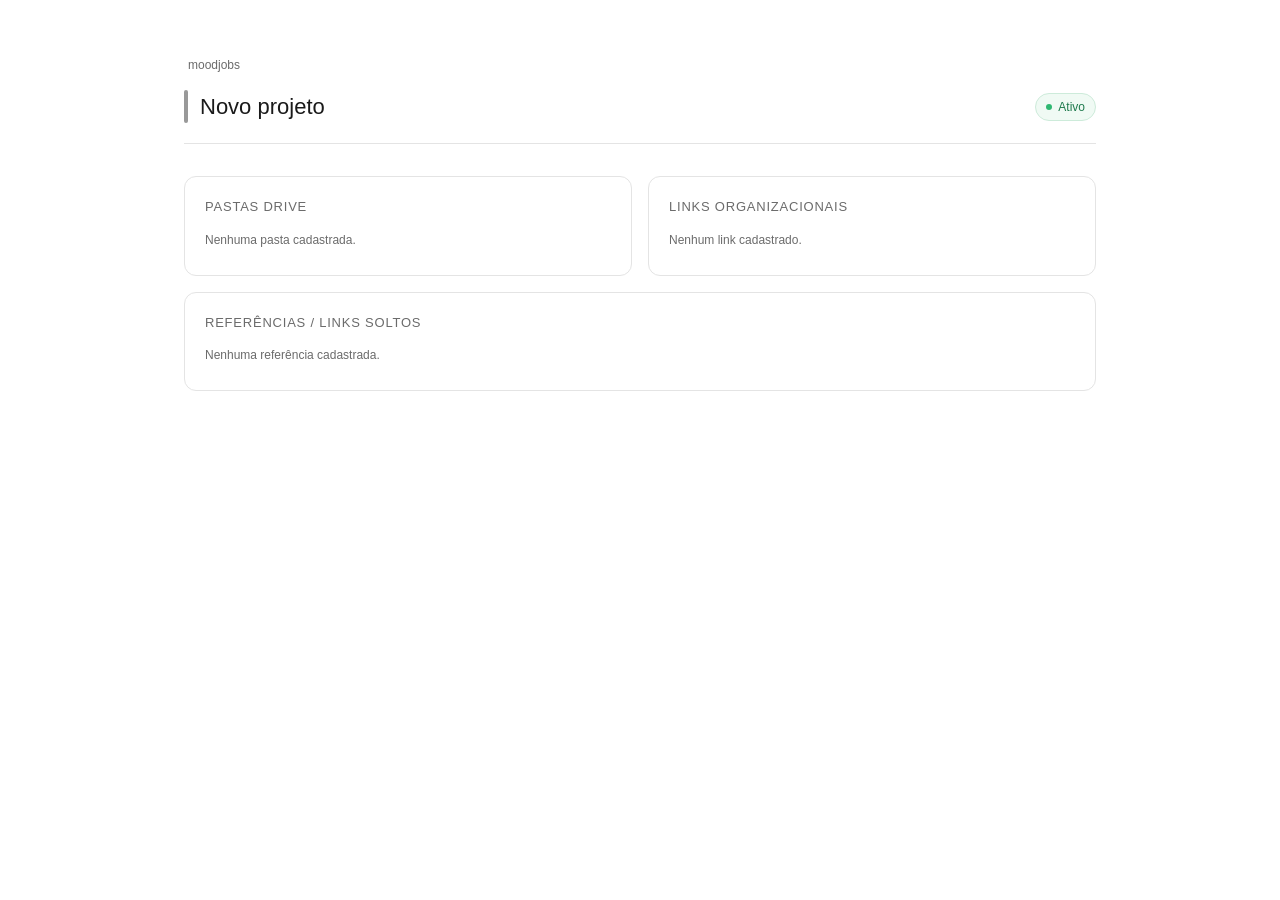
==== projeto.html @ 406882bc "Initial moodjobs hub: project index and per-project link template Static site with index page listin" ====
<!DOCTYPE html>
<html lang="pt-BR">
<head>
<meta charset="UTF-8">
<meta name="viewport" content="width=device-width, initial-scale=1.0">
<title>moodjobs</title>
<link rel="stylesheet" href="assets/style.css">
</head>
<body>
  <div class="page" id="project-page"></div>

  <script src="assets/script.js"></script>
</body>
</html>
---- assets/style.css ----
:root {
  --fg: #1a1a1a;
  --muted: #6b6b6b;
  --border: #e4e4e4;
  --bg-soft: #fafafa;
}

* { box-sizing: border-box; }

html, body {
  margin: 0;
  padding: 0;
  background: transparent;
}

body {
  color: var(--fg);
  font-family: -apple-system, BlinkMacSystemFont, "Inter", "Helvetica Neue", Arial, sans-serif;
  font-weight: 400;
  line-height: 1.5;
}

h1, h2, h3 { font-weight: 500; margin: 0; }
a { color: inherit; text-decoration: none; }

.page {
  max-width: 960px;
  margin: 0 auto;
  padding: 48px 24px;
}

/* ---------- status pills ---------- */
.pill {
  display: inline-flex;
  align-items: center;
  gap: 6px;
  font-size: 12px;
  font-weight: 500;
  padding: 4px 10px;
  border-radius: 999px;
  border: 1px solid var(--border);
}
.pill .dot { width: 6px; height: 6px; border-radius: 50%; flex-shrink: 0; }

.pill.ativo { color: #1f7a4d; border-color: #cdebda; background: #f0faf4; }
.pill.ativo .dot { background: #2fb872; }

.pill.aguardando { color: #9a6b00; border-color: #f3e3b8; background: #fdf8ec; }
.pill.aguardando .dot { background: #f0b429; }

.pill.pausado { color: #6b6b6b; border-color: var(--border); background: #f5f5f5; }
.pill.pausado .dot { background: #a0a0a0; }

.pill.concluido { color: #3656c2; border-color: #d4ddf7; background: #f0f3fd; }
.pill.concluido .dot { background: #5b7ce6; }

/* ---------- shared layout bits ---------- */
.section-title {
  font-size: 13px;
  text-transform: uppercase;
  letter-spacing: .06em;
  color: var(--muted);
  font-weight: 500;
  margin-bottom: 14px;
}

.sublabel {
  font-size: 12px;
  color: var(--muted);
  font-weight: 400;
  margin: 14px 0 6px;
}
.sublabel:first-of-type { margin-top: 0; }

.box {
  border: 1px solid var(--border);
  border-radius: 12px;
  padding: 20px;
}

.two-col {
  display: grid;
  grid-template-columns: 1fr 1fr;
  gap: 16px;
  margin-bottom: 16px;
}

@media (max-width: 720px) {
  .two-col { grid-template-columns: 1fr; }
}

/* ---------- link rows (icon + label + visualizar) ---------- */
.link-list {
  display: flex;
  flex-direction: column;
  gap: 8px;
}

.link-row {
  display: flex;
  align-items: center;
  gap: 10px;
  padding: 8px 10px 8px 12px;
  border-radius: 8px;
  border: 1px solid var(--border);
}

.link-row .icon {
  flex-shrink: 0;
  width: 18px;
  height: 18px;
  display: flex;
  align-items: center;
  justify-content: center;
  color: var(--muted);
}
.link-row .icon svg { width: 100%; height: 100%; }

.link-row .label {
  flex: 1;
  font-size: 14px;
  font-weight: 400;
  min-width: 0;
  overflow: hidden;
  text-overflow: ellipsis;
  white-space: nowrap;
}

.btn-visualizar {
  flex-shrink: 0;
  display: inline-flex;
  align-items: center;
  gap: 6px;
  font-size: 12px;
  font-weight: 500;
  padding: 6px 12px;
  border-radius: 999px;
  border: 1px solid var(--border);
  background: var(--bg-soft);
  cursor: pointer;
  transition: border-color .12s ease, background .12s ease;
}
.btn-visualizar:hover {
  border-color: #c9c9c9;
  background: #f0f0f0;
}
.btn-visualizar svg { width: 12px; height: 12px; }

/* ---------- references table ---------- */
.ref-table {
  width: 100%;
  border-collapse: collapse;
  font-size: 13px;
}
.ref-table th {
  text-align: left;
  font-size: 11px;
  text-transform: uppercase;
  letter-spacing: .06em;
  color: var(--muted);
  font-weight: 500;
  padding: 0 10px 8px;
  border-bottom: 1px solid var(--border);
}
.ref-table td {
  padding: 9px 10px;
  border-bottom: 1px solid var(--border);
  vertical-align: middle;
}
.ref-table tr:last-child td { border-bottom: none; }
.ref-table tr:hover td { background: var(--bg-soft); }

.ref-table .ref-name {
  display: flex;
  align-items: center;
  gap: 8px;
  font-weight: 400;
}
.ref-table .ref-name .icon {
  flex-shrink: 0;
  width: 16px;
  height: 16px;
  display: flex;
  align-items: center;
  justify-content: center;
  color: var(--muted);
}
.ref-table .ref-name .icon svg { width: 100%; height: 100%; }

.ref-table .ref-meta { color: var(--muted); }

.ref-table .ref-action {
  text-align: right;
  width: 1%;
  white-space: nowrap;
}

/* ================= INDEX (HUB) ================= */
.hub-header {
  display: flex;
  align-items: center;
  justify-content: space-between;
  margin-bottom: 32px;
}
.hub-header h1 { font-size: 20px; }

.new-project-btn {
  font-size: 13px;
  font-weight: 500;
  padding: 8px 14px;
  border-radius: 8px;
  border: 1px solid var(--border);
  background: transparent;
  cursor: pointer;
  transition: border-color .12s ease;
}
.new-project-btn:hover { border-color: #c9c9c9; }

.project-list {
  display: grid;
  grid-template-columns: repeat(auto-fill, minmax(180px, 1fr));
  gap: 16px;
}

.project-card {
  border: 1px solid var(--border);
  border-radius: 14px;
  overflow: hidden;
  display: flex;
  flex-direction: column;
  transition: border-color .12s ease;
}
.project-card:hover { border-color: #c9c9c9; }

.project-card .accent-block {
  aspect-ratio: 1 / 1;
  width: 100%;
  position: relative;
  overflow: hidden;
}
.project-card .accent-block img {
  width: 100%;
  height: 100%;
  object-fit: cover;
  display: block;
}
.project-card .accent-block.empty {
  display: flex;
  align-items: center;
  justify-content: center;
  border-bottom: 1px solid var(--border);
}
.project-card .accent-block.empty .upload-hint {
  display: flex;
  flex-direction: column;
  align-items: center;
  gap: 6px;
  font-size: 12px;
  color: rgba(0, 0, 0, .45);
  font-weight: 500;
}
.project-card .accent-block.empty .upload-hint .plus {
  width: 28px;
  height: 28px;
  border-radius: 50%;
  border: 1px solid rgba(0, 0, 0, .15);
  display: flex;
  align-items: center;
  justify-content: center;
  font-size: 16px;
  color: rgba(0, 0, 0, .45);
}

.project-card .card-body {
  padding: 14px 16px 16px;
  display: flex;
  flex-direction: column;
  gap: 8px;
}
.project-card h3 { font-size: 15px; }
.project-card .pill { align-self: flex-start; }

/* ================= PROJECT PAGE ================= */
.back-link {
  font-size: 12px;
  color: var(--muted);
  display: inline-flex;
  align-items: center;
  gap: 4px;
  margin-bottom: 16px;
}
.back-link:hover { color: var(--fg); }

.project-page-header {
  display: flex;
  align-items: center;
  gap: 14px;
  flex-wrap: wrap;
  margin-bottom: 32px;
  padding-bottom: 20px;
  padding-left: 16px;
  border-bottom: 1px solid var(--border);
  position: relative;
}
.project-page-header .accent-bar {
  position: absolute;
  top: 0;
  left: 0;
  bottom: 20px;
  width: 4px;
  border-radius: 2px;
}
.project-page-header h1 { font-size: 22px; margin-right: auto; }

.notion-link {
  font-size: 13px;
  font-weight: 500;
  color: var(--muted);
  display: inline-flex;
  align-items: center;
  gap: 4px;
}
.notion-link:hover { color: var(--fg); }
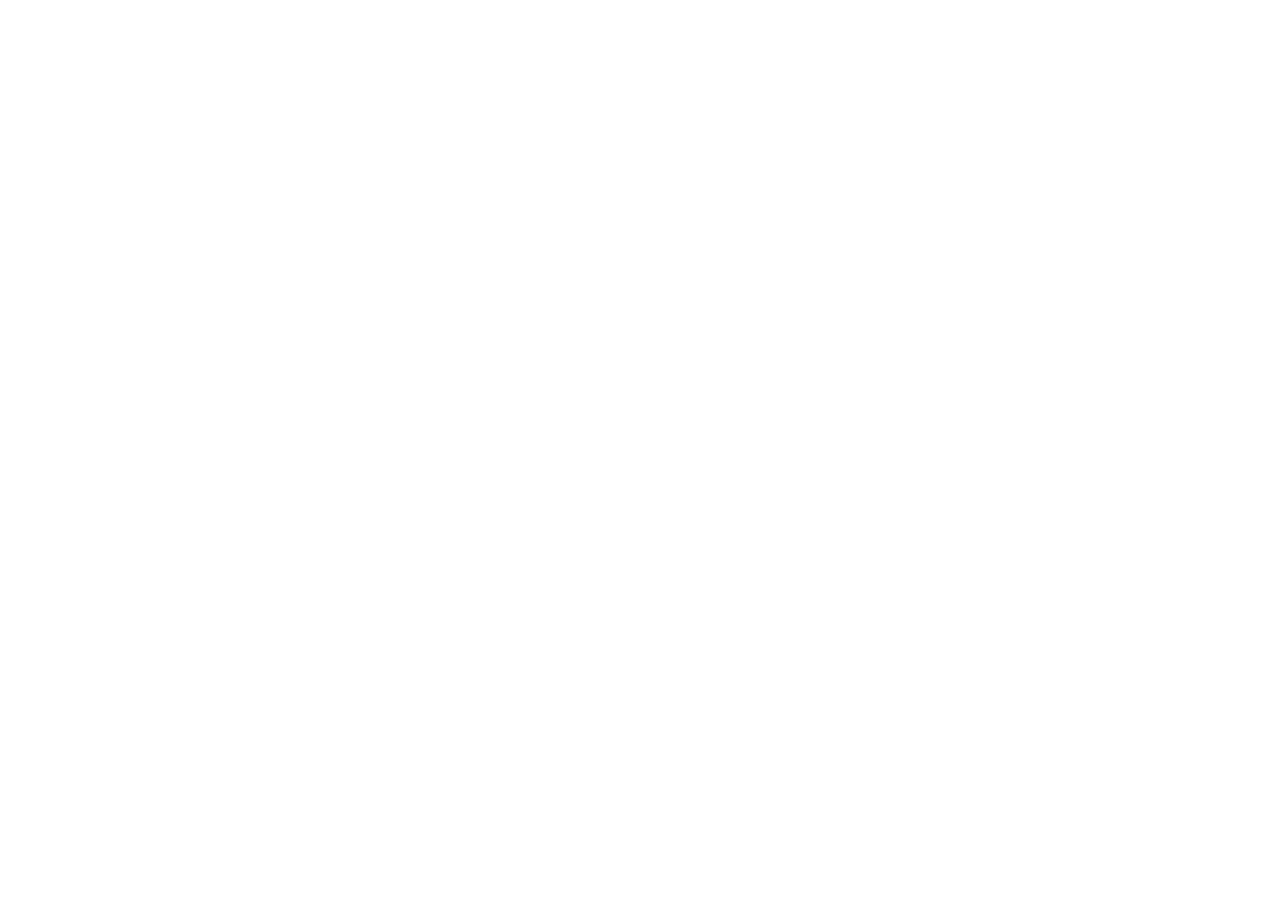
==== commit e941ae42: "Add in-app editing via GitHub API Adds hover-to-edit pencil/trash/check/cancel controls for the proj" ====
--- a/projeto.html
+++ b/projeto.html
@@ -9,6 +9,7 @@
 <body>
   <div class="page" id="project-page"></div>
 
+  <script src="assets/github-api.js"></script>
   <script src="assets/script.js"></script>
 </body>
 </html>
--- a/assets/style.css
+++ b/assets/style.css
@@ -104,6 +104,113 @@
   border-radius: 8px;
   border: 1px solid var(--border);
 }
+
+.row-actions {
+  display: flex;
+  gap: 4px;
+  flex-shrink: 0;
+  opacity: 0;
+  transition: opacity .12s ease;
+}
+.link-row:hover .row-actions,
+.deadline-item:hover .row-actions,
+.project-page-header:hover .row-actions {
+  opacity: 1;
+}
+
+.icon-btn {
+  width: 28px;
+  height: 28px;
+  border-radius: 8px;
+  border: 1px solid var(--border);
+  background: transparent;
+  display: flex;
+  align-items: center;
+  justify-content: center;
+  cursor: pointer;
+  color: var(--muted);
+  flex-shrink: 0;
+  padding: 0;
+}
+.icon-btn:hover { border-color: #c9c9c9; color: var(--fg); }
+.icon-btn svg { width: 14px; height: 14px; }
+
+/* ---------- inline edit forms ---------- */
+.link-row.editing { gap: 8px; flex-wrap: wrap; }
+.link-row input,
+.link-row select,
+.ref-table input,
+.ref-table select,
+.deadline-item input {
+  font: inherit;
+  font-size: 13px;
+  padding: 6px 8px;
+  border: 1px solid var(--border);
+  border-radius: 6px;
+  background: transparent;
+  color: var(--fg);
+  flex: 1;
+  min-width: 80px;
+}
+.link-row select,
+.ref-table select { flex: 0 0 110px; }
+
+.add-row-btn {
+  display: flex;
+  align-items: center;
+  justify-content: center;
+  gap: 6px;
+  padding: 8px;
+  border: 1px dashed var(--border);
+  border-radius: 8px;
+  font-size: 13px;
+  color: var(--muted);
+  cursor: pointer;
+  background: none;
+  width: 100%;
+}
+.add-row-btn:hover { border-color: #c9c9c9; color: var(--fg); }
+.add-row-btn svg { width: 14px; height: 14px; }
+
+/* ---------- modal ---------- */
+.modal-overlay {
+  position: fixed;
+  inset: 0;
+  background: rgba(0, 0, 0, .4);
+  display: flex;
+  align-items: center;
+  justify-content: center;
+  z-index: 100;
+}
+.modal-box {
+  background: #fff;
+  border: 1px solid var(--border);
+  border-radius: 12px;
+  padding: 24px;
+  width: 320px;
+  display: flex;
+  flex-direction: column;
+  gap: 12px;
+}
+.modal-box h3 { font-size: 16px; }
+.modal-input {
+  font: inherit;
+  font-size: 14px;
+  padding: 8px 10px;
+  border: 1px solid var(--border);
+  border-radius: 8px;
+}
+.modal-actions {
+  display: flex;
+  justify-content: flex-end;
+  gap: 8px;
+}
+.btn-visualizar.primary {
+  background: var(--fg);
+  color: #fff;
+  border-color: var(--fg);
+}
+.btn-visualizar:disabled { opacity: .6; cursor: default; }
 
 .link-row .icon {
   flex-shrink: 0;
@@ -173,7 +280,7 @@
 .ref-table .ref-name {
   display: flex;
   align-items: center;
-  gap: 8px;
+  gap: 10px;
   font-weight: 400;
 }
 .ref-table .ref-name .icon {
@@ -187,7 +294,8 @@
 }
 .ref-table .ref-name .icon svg { width: 100%; height: 100%; }
 
-.ref-table .ref-meta { color: var(--muted); }
+.ref-table .ref-label { font-size: 14px; }
+.ref-table .ref-meta { font-size: 12px; color: var(--muted); }
 
 .ref-table .ref-action {
   text-align: right;
@@ -204,6 +312,12 @@
 }
 .hub-header h1 { font-size: 20px; }
 
+.hub-actions {
+  display: flex;
+  align-items: center;
+  gap: 8px;
+}
+
 .new-project-btn {
   font-size: 13px;
   font-weight: 500;
@@ -215,6 +329,21 @@
   transition: border-color .12s ease;
 }
 .new-project-btn:hover { border-color: #c9c9c9; }
+
+.gear-btn {
+  width: 32px;
+  height: 32px;
+  border-radius: 8px;
+  border: 1px solid var(--border);
+  background: transparent;
+  display: flex;
+  align-items: center;
+  justify-content: center;
+  cursor: pointer;
+  color: var(--muted);
+}
+.gear-btn:hover { border-color: #c9c9c9; color: var(--fg); }
+.gear-btn svg { width: 16px; height: 16px; }
 
 .project-list {
   display: grid;
@@ -310,7 +439,14 @@
   width: 4px;
   border-radius: 2px;
 }
-.project-page-header h1 { font-size: 22px; margin-right: auto; }
+.project-page-header .header-title {
+  display: flex;
+  align-items: center;
+  gap: 10px;
+  flex: 1;
+  min-width: 0;
+}
+.project-page-header h1 { font-size: 22px; }
 
 .notion-link {
   font-size: 13px;
@@ -321,3 +457,86 @@
   gap: 4px;
 }
 .notion-link:hover { color: var(--fg); }
+
+.header-edit {
+  display: flex;
+  flex-wrap: wrap;
+  align-items: center;
+  gap: 8px;
+  flex: 1;
+}
+.header-edit input[type="text"],
+.header-edit input[type="url"] {
+  font: inherit;
+  font-size: 14px;
+  padding: 6px 10px;
+  border: 1px solid var(--border);
+  border-radius: 8px;
+  background: transparent;
+  color: var(--fg);
+}
+.header-edit input[type="text"] { flex: 1; min-width: 160px; font-weight: 500; }
+.header-edit input[type="url"] { flex: 2; min-width: 200px; }
+.header-edit select {
+  font: inherit;
+  font-size: 13px;
+  padding: 6px 10px;
+  border: 1px solid var(--border);
+  border-radius: 8px;
+  background: transparent;
+  color: var(--fg);
+}
+.header-edit input[type="color"] {
+  width: 32px;
+  height: 32px;
+  padding: 0;
+  border: 1px solid var(--border);
+  border-radius: 8px;
+  background: none;
+}
+.header-edit input[type="file"] {
+  font-size: 12px;
+  max-width: 160px;
+}
+
+/* ---------- toast ---------- */
+.save-toast {
+  position: fixed;
+  bottom: 20px;
+  right: 20px;
+  background: var(--fg);
+  color: #fff;
+  font-size: 13px;
+  font-weight: 500;
+  padding: 8px 14px;
+  border-radius: 8px;
+  opacity: 0;
+  pointer-events: none;
+  transition: opacity .2s ease;
+  z-index: 200;
+}
+.save-toast.show { opacity: 1; }
+
+/* ---------- deadlines ---------- */
+.deadline-list {
+  display: flex;
+  flex-direction: column;
+  gap: 8px;
+}
+.deadline-item {
+  display: flex;
+  align-items: baseline;
+  gap: 10px;
+  padding: 8px 10px;
+  border-radius: 8px;
+  border: 1px solid var(--border);
+}
+.deadline-item .deadline-date {
+  font-weight: 500;
+  font-size: 13px;
+  flex-shrink: 0;
+}
+.deadline-item .deadline-label {
+  font-size: 13px;
+  color: var(--muted);
+}
